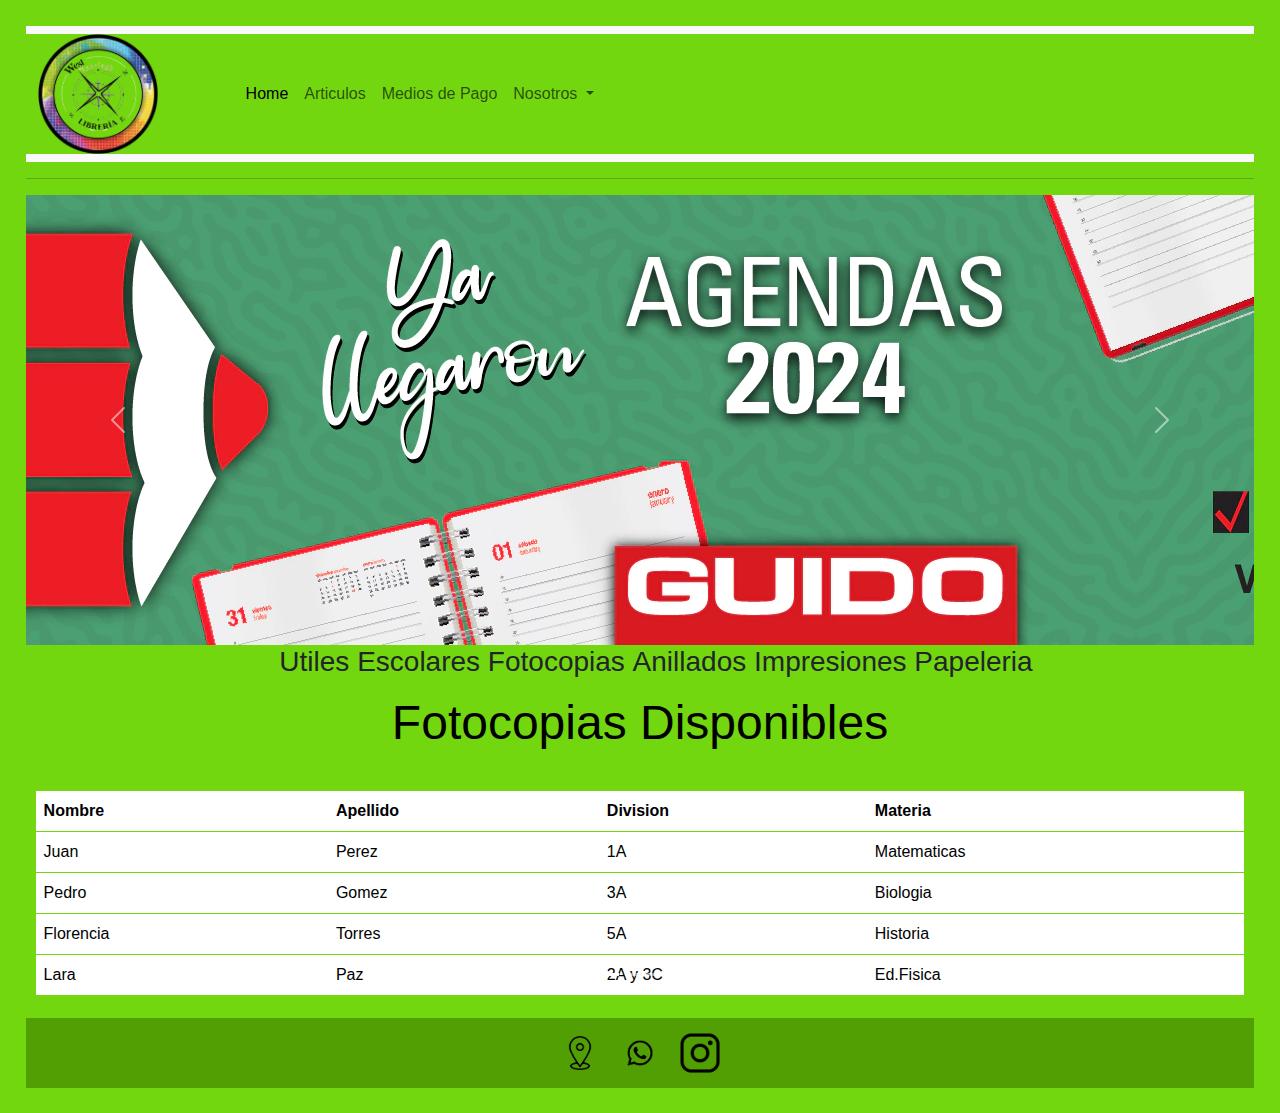
==== index.html @ 562e63d9 "correccion" ====
<!DOCTYPE html>
<html lang="en">
<head>
    <link rel="icon" href="./img/favicon-16x16.png">
    <meta charset="UTF-8">
    <meta name="viewport" content="width=device-width, initial-scale=1.0">
    <link href="https://cdn.jsdelivr.net/npm/bootstrap@5.3.3/dist/css/bootstrap.min.css" rel="stylesheet" integrity="sha384-QWTKZyjpPEjISv5WaRU9OFeRpok6YctnYmDr5pNlyT2bRjXh0JMhjY6hW+ALEwIH" crossorigin="anonymous">
    <title>West Ranelagh Libreria</title>
    <link rel="stylesheet" href="./css/estilo.css">
</head>
<body>
    <nav class="navbar navbar-expand-lg bg-body-tertiary">
        <div class="container-fluid">
          <a class="logo" href="./index.html"> <img src="./img/logo.png" width="120" height="120" alt="logo"></a>
          <button class="navbar-toggler" type="button" data-bs-toggle="collapse" data-bs-target="#navbarSupportedContent" aria-controls="navbarSupportedContent" aria-expanded="false" aria-label="Toggle navigation">
            <span class="navbar-toggler-icon"></span>
          </button>
          <div class="collapse navbar-collapse" id="navbarSupportedContent">
            <ul class="navbar-nav me-auto mb-2 mb-lg-0">
              <li class="nav-item">
                <a class="nav-link active" aria-current="page" href="./index.html">Home</a>
              </li>
              <li class="nav-item">
                <a class="nav-link" href="./pages/articulos.html" target="_blank">Articulos</a>
              </li>
              <li class="nav-item">
                <a class="nav-link" href="./pages/medios_de_pago.html" target="_blank">Medios de Pago</a>
              </li>
              <li class="nav-item dropdown">
                <a class="nav-link dropdown-toggle" href="#" role="button" data-bs-toggle="dropdown" aria-expanded="false">
                  Nosotros
                </a>
                <ul class="dropdown-menu">
                  <li><a class="dropdown-item" href="./pages/contacto.html" target="_blank">Contacto</a></li>
                  <li><hr class="dropdown-divider"></li>
                  <li><a class="dropdown-item" href="#">Trabaja Con Nosotros</a></li>
                </ul>
              </li>
            </ul>
          </div>
        </div>
      </nav>
        
    </nav>
    </header>
    
    <hr>
    <main
    <div id="carouselExampleIndicators" class="carousel slide w75 m-auto">
        <div class="carousel-indicators">
          <button type="button" data-bs-target="#carouselExampleIndicators" data-bs-slide-to="0" class="active" aria-current="true" aria-label="Slide 1"></button>
          <button type="button" data-bs-target="#carouselExampleIndicators" data-bs-slide-to="1" aria-label="Slide 2"></button>
          <button type="button" data-bs-target="#carouselExampleIndicators" data-bs-slide-to="2" aria-label="Slide 3"></button>
        </div>
        <div class="carousel-inner">
          <div class="carousel-item active">
            <img src="./img/1.webp" class="artvarios" alt="articulosvar">
          </div>
          <div class="carousel-item">
            <img src="./img/2.webp" class="artvarios" alt="articulosvar">
          </div>
      
        <button class="carousel-control-prev" type="button" data-bs-target="#carouselExampleIndicators" data-bs-slide="prev">
          <span class="carousel-control-prev-icon" aria-hidden="true"></span>
          <span class="visually-hidden">Previous</span>
        </button>
        <button class="carousel-control-next" type="button" data-bs-target="#carouselExampleIndicators" data-bs-slide="next">
          <span class="carousel-control-next-icon" aria-hidden="true"></span>
          <span class="visually-hidden">Next</span>
        </button>
      </div>
       <ol> 
        <h3>
            <li>Utiles Escolares</li>
            <li>Fotocopias</li>
            <li>Anillados</li>
            <li>Impresiones</li>
            <li>Papeleria</li>
          </h3>
         
      </ol>
    <h2>Fotocopias Disponibles</h2>
    <br>
    <table class="table">
        <thead>
          <tr id="lista">
            <th scope="col">Nombre</th>
            <th scope="col">Apellido</th>
            <th scope="col">Division</th>
            <th scope="col">Materia</th>
          </tr>
        </thead>
        <tbody>
          <tr>
          
            <td>Juan</td>
            <td>Perez</td>
            <td>1A</td>
            <td>Matematicas</td>
          </tr>
          <tr>
          
            <td>Pedro</td>
            <td>Gomez</td>
            <td>3A</td>
            <td>Biologia</td>
          </tr>
          <tr>
           <td>Florencia</td>
            <td>Torres</td>
            <td>5A</td>
            <td>Historia</td>
          </tr>
          <tr>
         
            <td>Lara</td>
            <td>Paz</td>
            <td>2A y 3C</td>
            <td>Ed.Fisica</td>
          </tr>
        </tbody>
      </table>


   </div>
 
</main>

<footer >
    
 
        <div class="redes">
             
         <a href="https://maps.app.goo.gl/HzrCNx1Jw4twCR6u6" target="_blank">
               <img class="contactos" src="./img/icono_ubicacion.png"alt="">
        </a>
        <a href="https://w.app/westlibreria" target="_blank">
                <img class="contactos" src="./img/icono_whatsapp.png" alt="">
        </a>
        <a href="https://www.instagram.com/westlibreria?igsh=MTJid2hhOTZjNmhlYg== " target="_blank">
                <img class="contactos" src="./img/instagram_logo.png" alt="">
        </a>   
        
 <script src="https://cdn.jsdelivr.net/npm/bootstrap@5.3.3/dist/js/bootstrap.bundle.min.js" integrity="sha384-YvpcrYf0tY3lHB60NNkmXc5s9fDVZLESaAA55NDzOxhy9GkcIdslK1eN7N6jIeHz" crossorigin="anonymous"></script>
</footer>
</body>

</html>
---- css/estilo.css ----
.{
    margin: 0;
    padding: 0;
}
.redes{
    display: flex;
    justify-content: center;
    margin: 0%;
    width:200px;
    border-radius: 70%;
    display: inline-flexbox;

}
.container-fluid{
    margin: 20;
    padding: 20;
}
.div{
    body{
    background-color: rgb(115, 215, 16);
    
    }
.logo{
    width:500px;
    border-radius: 50%;
}
.articulosv{
    width: 250px;
    
}

.contactos{
    width: 50px;
    border-radius: 70%
    ;
}
ul{ 
    list-style-type: none;
    
}
a{
    text-decoration: none;
}
li{
    display: inline-block;
}
.footer{
    display: inline-flexbox;
   
}
.redes{
    display: flex;
    justify-content: center;
    text-align: center;
    margin: 50%;
}
    }
    .logo{
        width:200px;
        border-radius: 100%;
        background-color:rgb(115, 215, 16);
    }
    .articulosv{
        width: 250px;
    }
    h1{
        color:rgb(115, 215, 16);
        text-align: center;
    }
    
    .contactos{
        width: 50px;
        border-radius: 70%
        ;
    }
    ul{ 
        list-style-type: none;
        
    }
    a{
        text-decoration: none;
    }
    li{
        display: inline-block;
    }
    .redes{
        display: flex;
        justify-content: center;
        
    }
    
body { 
    font-family: Arial, Helvetica, sans-serif;
    background-color:  rgb(115, 215, 16);
    padding: 2%;

}
.articulosv{
    width: 250px;
    
}
h1{
    color: black;
    text-align: center;
}
h2{
    color: black;
    text-align: center;
}
.h3{
    color: rgb(232, 10, 10);
    text-align: center;

}
.contactos{
    width: 50px;
    border-radius: 70%
    
}
ul{ 
    list-style-type: none;
    
}
a{
    text-decoration: none;
}
li{
    display: inline-block;
}
.footer{
    display: inline-flexbox;
    text-align: center;
   
}
.container-fluid{
    background-color: rgb(115, 215, 16);

}
.table{
    background-color:  text-align: center;
    border-top:solid 7px  rgb(115, 215, 16);	
    border-right:solid 10px  rgb(115, 215, 16);
    border-bottom:solid 7px  rgb(115, 215, 16);
    border-left:solid 10px  rgb(115, 215, 16);
}
.lista{
    display: flex;
    flex-direction: column;
    justify-content: center;
}
.ol{
    display: flex;
    margin-top: 100%;
    justify-content: center;
}

*{
    margin: 0;
    padding: 0;
    box-sizing: border-box;

}

.cabecera{
    display: flex;
    justify-content: center;
}

h1{
    font-size: 4rem;
    text-align: center;
    margin-bottom: 15px;
}

header nav{
    margin: 0 auto;
    text-align: center;
}

li{
    list-style: none;
}

header nav ul li{
    display: inline;
}

header nav ul li a{
    text-decoration: none;
    color: rgb(195, 18, 18);
    background-color: rgb(115, 215, 16);
    margin: 0 10px;
    padding: 10px;
    border-radius: 10px;
}

header nav ul li a:hover{
    background-color: rgb(115, 215, 16);
    box-shadow: 2px 2px 10px black;
}

h2{
    font-size: 3rem;
    text-align: center;
}

h3{
    text-align: center;
}
.articuloslib{
    display: flex;
    justify-content: space-around;
}
.card img{
    width: 300px;
    border-radius: 10px;
}

.card{
    background-color:  rgb(115, 215, 16) ;
    width: 320px;
    text-align: center;
    padding: 10px;
    border-radius: 10px;
}

footer{
    background-color: rgb(81, 159, 3);  
}
.redes{
    padding: 10px;
    justify-content: center;
    display: inline-flexbox;
    justify-content: space-around;
    margin: auto;
}
.medios_de_pago{
    
    background-color:  rgb(115, 215, 16) ;
    width: 320px;
    text-align: center;
    margin: 100;
    padding: 10px;
    border-radius: 10px;
    display: flex;
    justify-content: space-around;
}
.mb-3{
    background-color:  rgb(115, 215, 16) ;
    width: 500px;
    text-align: center;
    margin: 500;
    padding: 20px;
    border-radius: 30px;
    display: flex;
    
}
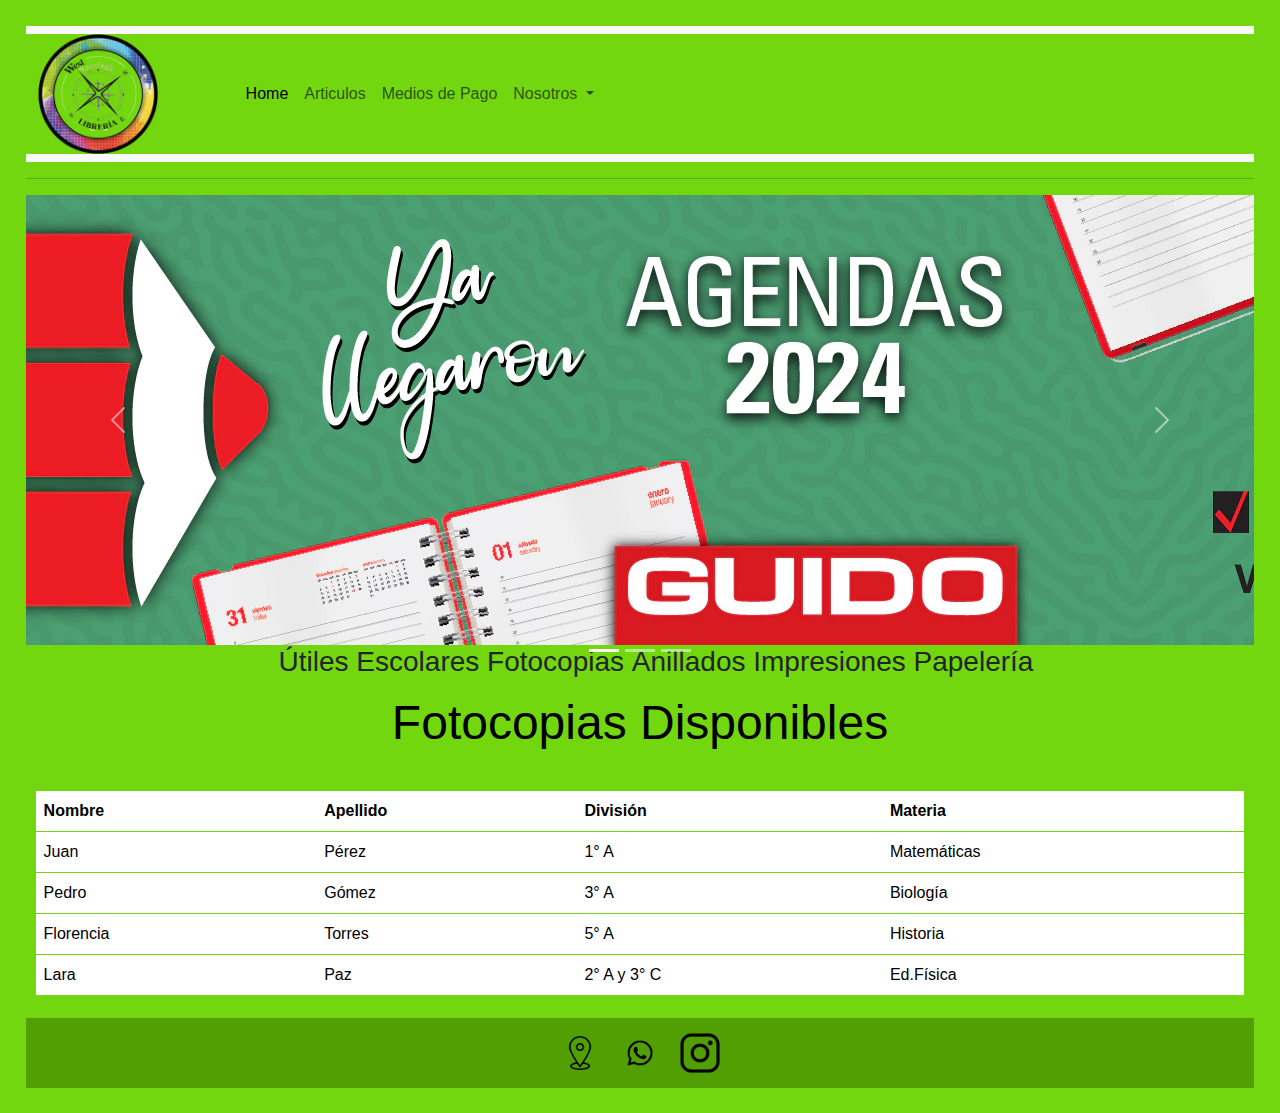
==== commit 2bf2073f: "entregaFinal" ====
--- a/index.html
+++ b/index.html
@@ -22,19 +22,19 @@
                 <a class="nav-link active" aria-current="page" href="./index.html">Home</a>
               </li>
               <li class="nav-item">
-                <a class="nav-link" href="./pages/articulos.html" target="_blank">Articulos</a>
+                <a class="nav-link" href="./pages/articulos.html">Articulos</a>
               </li>
               <li class="nav-item">
-                <a class="nav-link" href="./pages/medios_de_pago.html" target="_blank">Medios de Pago</a>
+                <a class="nav-link" href="./pages/medios_de_pago.html">Medios de Pago</a>
               </li>
               <li class="nav-item dropdown">
                 <a class="nav-link dropdown-toggle" href="#" role="button" data-bs-toggle="dropdown" aria-expanded="false">
                   Nosotros
                 </a>
                 <ul class="dropdown-menu">
-                  <li><a class="dropdown-item" href="./pages/contacto.html" target="_blank">Contacto</a></li>
+                  <li><a class="dropdown-item" href="./pages/contacto.html" >Contacto</a></li>
                   <li><hr class="dropdown-divider"></li>
-                  <li><a class="dropdown-item" href="#">Trabaja Con Nosotros</a></li>
+                  <li><a class="dropdown-item" href="./pages/trabaja_con_nosotros.html">Trabaja Con Nosotros</a></li>
                 </ul>
               </li>
             </ul>
@@ -72,60 +72,61 @@
       </div>
        <ol> 
         <h3>
-            <li>Utiles Escolares</li>
+            <li>Útiles Escolares</li>
             <li>Fotocopias</li>
             <li>Anillados</li>
             <li>Impresiones</li>
-            <li>Papeleria</li>
+            <li>Papelería</li>
           </h3>
          
       </ol>
-    <h2>Fotocopias Disponibles</h2>
-    <br>
-    <table class="table">
-        <thead>
-          <tr id="lista">
-            <th scope="col">Nombre</th>
-            <th scope="col">Apellido</th>
-            <th scope="col">Division</th>
-            <th scope="col">Materia</th>
-          </tr>
-        </thead>
-        <tbody>
-          <tr>
-          
-            <td>Juan</td>
-            <td>Perez</td>
-            <td>1A</td>
-            <td>Matematicas</td>
-          </tr>
-          <tr>
-          
-            <td>Pedro</td>
-            <td>Gomez</td>
-            <td>3A</td>
-            <td>Biologia</td>
-          </tr>
-          <tr>
-           <td>Florencia</td>
-            <td>Torres</td>
-            <td>5A</td>
-            <td>Historia</td>
-          </tr>
-          <tr>
-         
-            <td>Lara</td>
-            <td>Paz</td>
-            <td>2A y 3C</td>
-            <td>Ed.Fisica</td>
-          </tr>
-        </tbody>
-      </table>
+
+</main>
+<h2>Fotocopias Disponibles</h2>
+<br>
+<table class="table">
+    <thead>
+      <tr id="lista">
+        <th scope="col">Nombre</th>
+        <th scope="col">Apellido</th>
+        <th scope="col">División</th>
+        <th scope="col">Materia</th>
+      </tr>
+    </thead>
+    <tbody>
+      <tr>
+      
+        <td>Juan</td>
+        <td>Pérez</td>
+        <td>1° A</td>
+        <td>Matemáticas</td>
+      </tr>
+      <tr>
+      
+        <td>Pedro</td>
+        <td>Gómez</td>
+        <td>3° A</td>
+        <td>Biología</td>
+      </tr>
+      <tr>
+       <td>Florencia</td>
+        <td>Torres</td>
+        <td>5° A</td>
+        <td>Historia</td>
+      </tr>
+      <tr>
+     
+        <td>Lara</td>
+        <td>Paz</td>
+        <td>2° A y 3° C</td>
+        <td>Ed.Física</td>
+      </tr>
+    </tbody>
+  </table>
 
 
-   </div>
- 
-</main>
+</div>
+
 
 <footer >
     
@@ -133,13 +134,13 @@
         <div class="redes">
              
          <a href="https://maps.app.goo.gl/HzrCNx1Jw4twCR6u6" target="_blank">
-               <img class="contactos" src="./img/icono_ubicacion.png"alt="">
+               <img class="contactos" src="./img/icono_ubicacion.png"alt="logo_ubicacion">
         </a>
         <a href="https://w.app/westlibreria" target="_blank">
-                <img class="contactos" src="./img/icono_whatsapp.png" alt="">
+                <img class="contactos" src="./img/icono_whatsapp.png" alt="logo_whatsapp">
         </a>
         <a href="https://www.instagram.com/westlibreria?igsh=MTJid2hhOTZjNmhlYg== " target="_blank">
-                <img class="contactos" src="./img/instagram_logo.png" alt="">
+                <img class="contactos" src="./img/instagram_logo.png" alt="logo_intagram">
         </a>   
         
  <script src="https://cdn.jsdelivr.net/npm/bootstrap@5.3.3/dist/js/bootstrap.bundle.min.js" integrity="sha384-YvpcrYf0tY3lHB60NNkmXc5s9fDVZLESaAA55NDzOxhy9GkcIdslK1eN7N6jIeHz" crossorigin="anonymous"></script>
--- a/css/estilo.css
+++ b/css/estilo.css
@@ -247,11 +247,12 @@
 }
 .mb-3{
     background-color:  rgb(115, 215, 16) ;
-    width: 500px;
+    width: 400px;
     text-align: center;
     margin: 500;
     padding: 20px;
     border-radius: 30px;
     display: flex;
-    
-}+    flex-direction: column;
+    
+}
